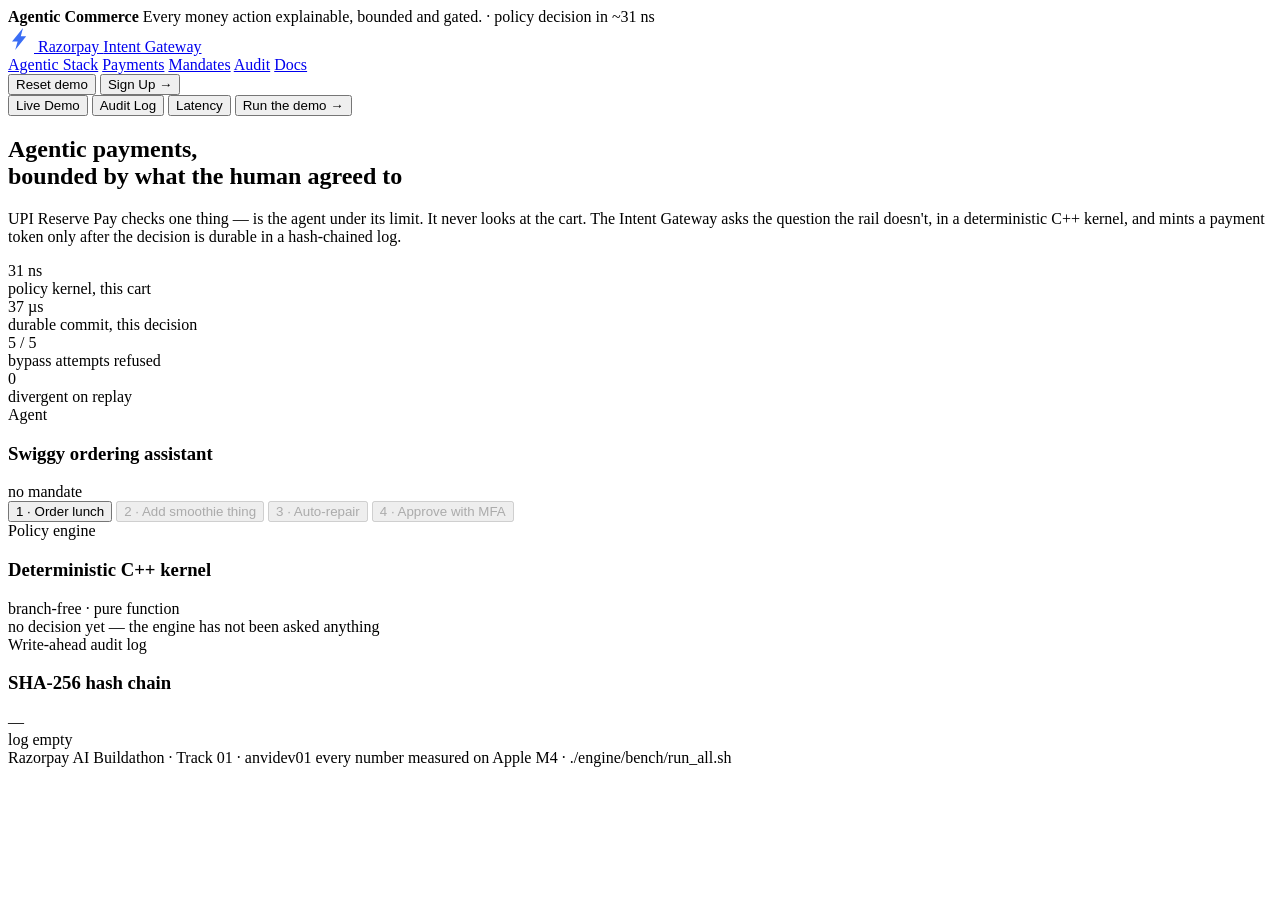
==== ui/index.html @ bc1c5377 "ui: restyle the demo in Razorpay's design language Rebuilt the demo surface to match razorpay.com ra" ====
<!doctype html>
<html lang="en">
<head>
<meta charset="utf-8">
<meta name="viewport" content="width=device-width,initial-scale=1">
<title>Razorpay Intent Gateway</title>
<link rel="preconnect" href="https://fonts.googleapis.com">
<link rel="preconnect" href="https://fonts.gstatic.com" crossorigin>
<link rel="stylesheet" href="https://fonts.googleapis.com/css2?family=Figtree:wght@400;500;600;700;800&family=IBM+Plex+Mono:wght@400;500;600&display=swap">
<link rel="stylesheet" href="/style.css">
</head>
<body>

<div class="announce">
  <div class="in">
    <span class="dot"></span>
    <b>Agentic Commerce</b>
    <span>Every money action explainable, bounded and gated.</span>
    <span class="sep">·</span>
    <span class="mono" id="a-kernel">policy decision in ~31 ns</span>
  </div>
</div>

<header class="nav">
  <div class="in">
    <a class="brand" href="/">
      <svg width="26" height="26" viewBox="0 0 26 26" aria-hidden="true">
        <path d="M4 15.5 15 2l-2.2 8.2h5.4L7.2 24l2.4-8.5H4Z" fill="#3B6EF5"/>
      </svg>
      Razorpay
      <span class="sub">Intent Gateway</span>
    </a>
    <nav class="links">
      <a href="#" class="on">Agentic Stack</a>
      <a href="#">Payments</a>
      <a href="#">Mandates</a>
      <a href="#">Audit</a>
      <a href="#">Docs</a>
    </nav>
    <div class="navcta">
      <button class="btn-quiet sm" id="reset">Reset demo</button>
      <button class="btn-primary sm">Sign Up →</button>
    </div>
  </div>
</header>

<div class="subnav">
  <div class="in">
    <button class="tab on">Live Demo</button>
    <button class="tab" id="t-audit">Audit Log</button>
    <button class="tab" id="t-bench">Latency</button>
    <span class="right"><button class="btn-primary sm" id="b1">Run the demo →</button></span>
  </div>
</div>

<section class="hero">
  <h1>Agentic payments,<br><span class="blue">bounded by what the human agreed to</span></h1>
  <p>
    UPI Reserve Pay checks one thing — is the agent under its limit. It never looks at the
    cart. The Intent Gateway asks the question the rail doesn't, in a deterministic C++
    kernel, and mints a payment token only after the decision is durable in a
    hash-chained log.
  </p>
  <div class="stats">
    <div class="stat"><div class="k b mono" id="s-kernel">31 ns</div><div class="l">policy kernel, this cart</div></div>
    <div class="stat"><div class="k mono" id="s-commit">37 µs</div><div class="l">durable commit, this decision</div></div>
    <div class="stat"><div class="k g mono" id="s-bypass">5 / 5</div><div class="l">bypass attempts refused</div></div>
    <div class="stat"><div class="k mono" id="s-div">0</div><div class="l">divergent on replay</div></div>
  </div>
</section>

<section class="work">
  <div class="in">

    <div class="card">
      <div class="chead">
        <div>
          <div class="eyebrow">Agent</div>
          <h3>Swiggy ordering assistant</h3>
        </div>
        <span class="chip" id="mandate-state">no mandate</span>
      </div>
      <div class="chat" id="chat"></div>
      <div class="controls">
        <button class="btn-primary" id="b1b">1 · Order lunch</button>
        <button class="btn-quiet" id="b2" disabled>2 · Add smoothie thing</button>
        <button class="btn-quiet" id="b3" disabled>3 · Auto-repair</button>
        <button class="btn-ghost" id="b4" disabled>4 · Approve with MFA</button>
      </div>
    </div>

    <div class="col">
      <div class="card">
        <div class="chead">
          <div>
            <div class="eyebrow">Policy engine</div>
            <h3>Deterministic C++ kernel</h3>
          </div>
          <span class="eyebrow">branch-free · pure function</span>
        </div>
        <div class="verdict" id="verdict">
          <div class="empty">no decision yet — the engine has not been asked anything</div>
        </div>
      </div>

      <div class="card" id="audit">
        <div class="chead">
          <div>
            <div class="eyebrow">Write-ahead audit log</div>
            <h3>SHA-256 hash chain</h3>
          </div>
          <span class="chip" id="chain">—</span>
        </div>
        <div class="walrows" id="wal"><div class="empty">log empty</div></div>
      </div>
    </div>

  </div>
</section>

<div class="foot">
  <span>Razorpay AI Buildathon · Track 01 · anvidev01</span>
  <span>every number measured on Apple M4 · ./engine/bench/run_all.sh</span>
</div>

<script src="/app.js"></script>
</body>
</html>
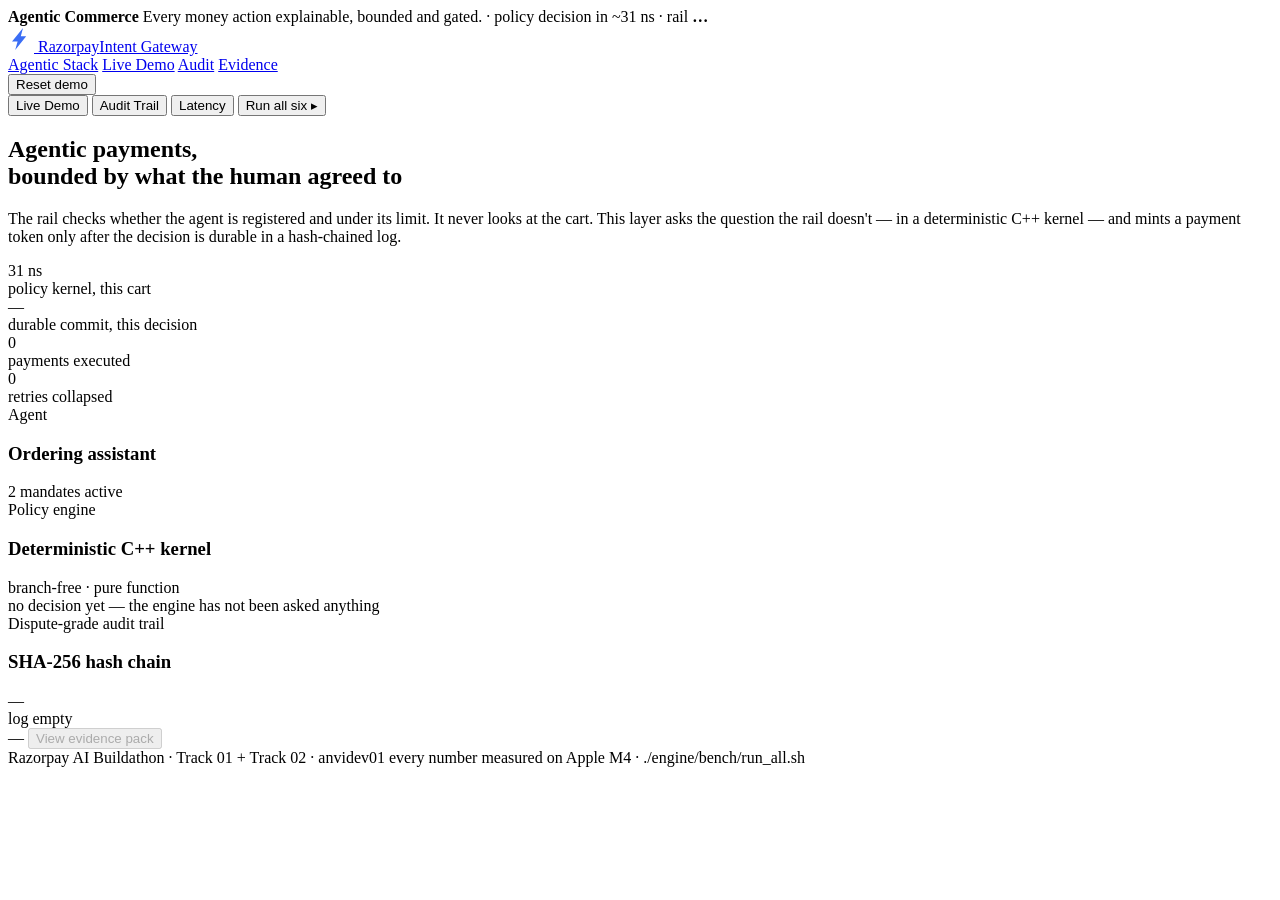
==== commit b27db443: "ui: wire the whole flow -- six scenarios, step-up, audit, evidence Every capability is now reachable" ====
--- a/ui/index.html
+++ b/ui/index.html
@@ -18,6 +18,8 @@
     <span>Every money action explainable, bounded and gated.</span>
     <span class="sep">·</span>
     <span class="mono" id="a-kernel">policy decision in ~31 ns</span>
+    <span class="sep">·</span>
+    <span class="mono">rail <b id="a-rail">…</b></span>
   </div>
 </div>
 
@@ -27,75 +29,60 @@
       <svg width="26" height="26" viewBox="0 0 26 26" aria-hidden="true">
         <path d="M4 15.5 15 2l-2.2 8.2h5.4L7.2 24l2.4-8.5H4Z" fill="#3B6EF5"/>
       </svg>
-      Razorpay
-      <span class="sub">Intent Gateway</span>
+      Razorpay<span class="sub">Intent Gateway</span>
     </a>
     <nav class="links">
       <a href="#" class="on">Agentic Stack</a>
-      <a href="#">Payments</a>
-      <a href="#">Mandates</a>
-      <a href="#">Audit</a>
-      <a href="#">Docs</a>
+      <a href="#work">Live Demo</a>
+      <a href="#audit">Audit</a>
+      <a href="#" id="nav-ev">Evidence</a>
     </nav>
     <div class="navcta">
       <button class="btn-quiet sm" id="reset">Reset demo</button>
-      <button class="btn-primary sm">Sign Up →</button>
     </div>
   </div>
 </header>
 
 <div class="subnav">
   <div class="in">
-    <button class="tab on">Live Demo</button>
-    <button class="tab" id="t-audit">Audit Log</button>
-    <button class="tab" id="t-bench">Latency</button>
-    <span class="right"><button class="btn-primary sm" id="b1">Run the demo →</button></span>
+    <button class="tab on" data-jump="#work">Live Demo</button>
+    <button class="tab" data-jump="#audit">Audit Trail</button>
+    <button class="tab" data-jump=".stats">Latency</button>
+    <span class="right"><button class="btn-primary sm" id="run-all">Run all six ▸</button></span>
   </div>
 </div>
 
 <section class="hero">
   <h1>Agentic payments,<br><span class="blue">bounded by what the human agreed to</span></h1>
   <p>
-    UPI Reserve Pay checks one thing — is the agent under its limit. It never looks at the
-    cart. The Intent Gateway asks the question the rail doesn't, in a deterministic C++
-    kernel, and mints a payment token only after the decision is durable in a
-    hash-chained log.
+    The rail checks whether the agent is registered and under its limit. It never looks at
+    the cart. This layer asks the question the rail doesn't — in a deterministic C++ kernel —
+    and mints a payment token only after the decision is durable in a hash-chained log.
   </p>
   <div class="stats">
     <div class="stat"><div class="k b mono" id="s-kernel">31 ns</div><div class="l">policy kernel, this cart</div></div>
-    <div class="stat"><div class="k mono" id="s-commit">37 µs</div><div class="l">durable commit, this decision</div></div>
-    <div class="stat"><div class="k g mono" id="s-bypass">5 / 5</div><div class="l">bypass attempts refused</div></div>
-    <div class="stat"><div class="k mono" id="s-div">0</div><div class="l">divergent on replay</div></div>
+    <div class="stat"><div class="k mono" id="s-commit">—</div><div class="l">durable commit, this decision</div></div>
+    <div class="stat"><div class="k g mono" id="s-paid">0</div><div class="l">payments executed</div></div>
+    <div class="stat"><div class="k mono" id="s-dupes">0</div><div class="l">retries collapsed</div></div>
   </div>
 </section>
 
-<section class="work">
+<section class="work" id="work">
   <div class="in">
 
     <div class="card">
       <div class="chead">
-        <div>
-          <div class="eyebrow">Agent</div>
-          <h3>Swiggy ordering assistant</h3>
-        </div>
-        <span class="chip" id="mandate-state">no mandate</span>
+        <div><div class="eyebrow">Agent</div><h3>Ordering assistant</h3></div>
+        <span class="chip" id="mandate-state">2 mandates active</span>
       </div>
       <div class="chat" id="chat"></div>
-      <div class="controls">
-        <button class="btn-primary" id="b1b">1 · Order lunch</button>
-        <button class="btn-quiet" id="b2" disabled>2 · Add smoothie thing</button>
-        <button class="btn-quiet" id="b3" disabled>3 · Auto-repair</button>
-        <button class="btn-ghost" id="b4" disabled>4 · Approve with MFA</button>
-      </div>
+      <div class="controls" id="scenarios"></div>
     </div>
 
     <div class="col">
       <div class="card">
         <div class="chead">
-          <div>
-            <div class="eyebrow">Policy engine</div>
-            <h3>Deterministic C++ kernel</h3>
-          </div>
+          <div><div class="eyebrow">Policy engine</div><h3>Deterministic C++ kernel</h3></div>
           <span class="eyebrow">branch-free · pure function</span>
         </div>
         <div class="verdict" id="verdict">
@@ -103,23 +90,49 @@
         </div>
       </div>
 
+      <div class="card" id="stepup" hidden>
+        <div class="chead">
+          <div><div class="eyebrow">Gated — human in the loop</div><h3>Step-up confirmation</h3></div>
+          <span class="chip warn">awaiting human</span>
+        </div>
+        <div class="stepbody">
+          <p id="stepmsg"></p>
+          <div class="steprow">
+            <button class="btn-primary" id="approve">Approve · MFA</button>
+            <button class="btn-quiet danger" id="decline">Decline</button>
+            <span class="mono tiny" id="stepref">ref mfa_device_9f21</span>
+          </div>
+        </div>
+      </div>
+
       <div class="card" id="audit">
         <div class="chead">
-          <div>
-            <div class="eyebrow">Write-ahead audit log</div>
-            <h3>SHA-256 hash chain</h3>
-          </div>
+          <div><div class="eyebrow">Dispute-grade audit trail</div><h3>SHA-256 hash chain</h3></div>
           <span class="chip" id="chain">—</span>
         </div>
         <div class="walrows" id="wal"><div class="empty">log empty</div></div>
+        <div class="auditfoot">
+          <span class="mono tiny" id="auditsum">—</span>
+          <button class="btn-quiet sm" id="ev-btn" disabled>View evidence pack</button>
+        </div>
       </div>
     </div>
 
   </div>
 </section>
 
+<div class="modal" id="ev-modal" hidden>
+  <div class="modalbox">
+    <div class="chead">
+      <div><div class="eyebrow">Dispute evidence</div><h3 id="ev-title">Evidence pack</h3></div>
+      <button class="btn-quiet sm" id="ev-close">Close</button>
+    </div>
+    <pre id="ev-body" class="evbody"></pre>
+  </div>
+</div>
+
 <div class="foot">
-  <span>Razorpay AI Buildathon · Track 01 · anvidev01</span>
+  <span>Razorpay AI Buildathon · Track 01 + Track 02 · anvidev01</span>
   <span>every number measured on Apple M4 · ./engine/bench/run_all.sh</span>
 </div>
 
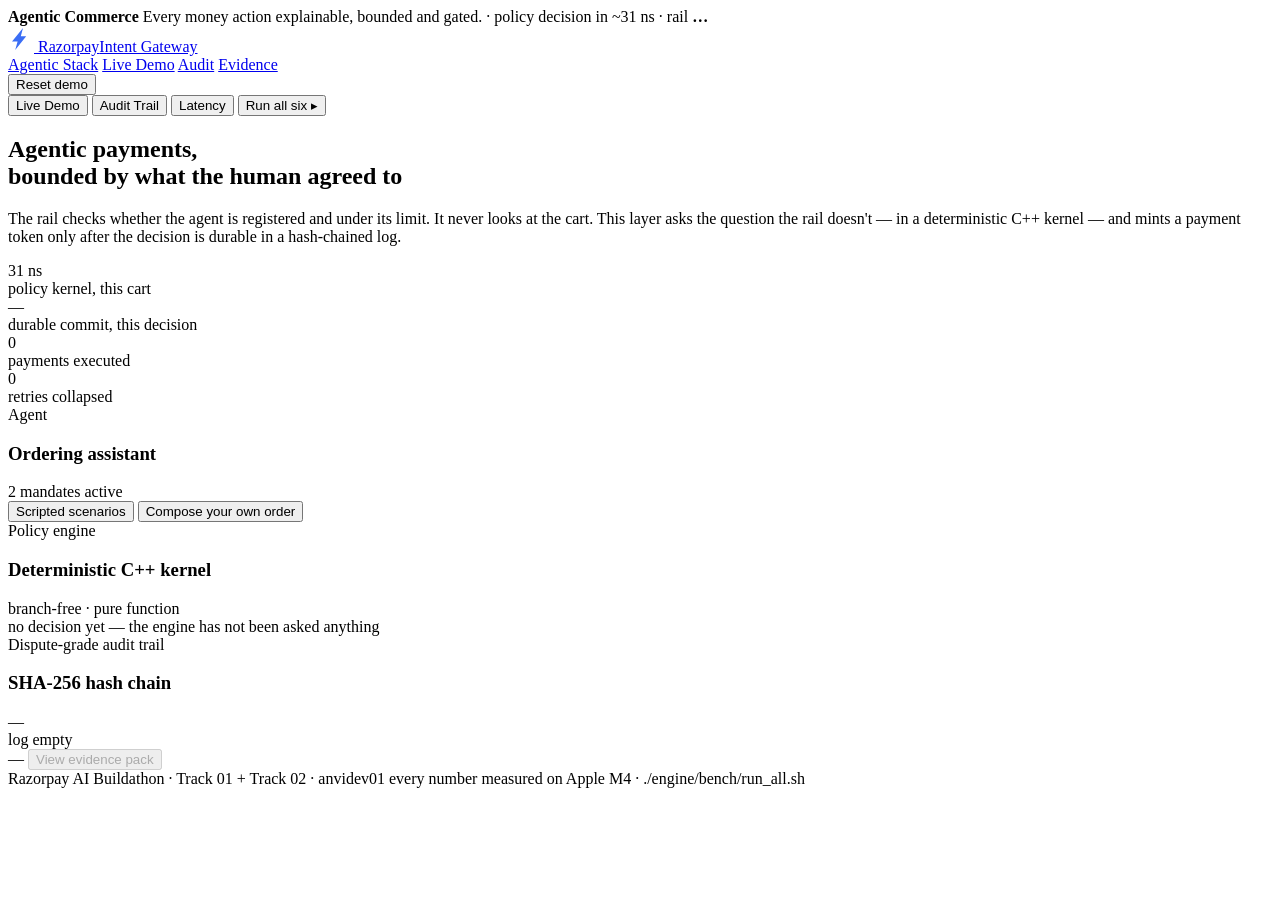
==== commit f2d6b067: "ui: compose your own order + one-command runner Until now the UI only had six scripted buttons, so n" ====
--- a/ui/index.html
+++ b/ui/index.html
@@ -75,8 +75,54 @@
         <div><div class="eyebrow">Agent</div><h3>Ordering assistant</h3></div>
         <span class="chip" id="mandate-state">2 mandates active</span>
       </div>
+      <div class="modetabs">
+        <button class="mt on" id="m-scn">Scripted scenarios</button>
+        <button class="mt" id="m-com">Compose your own order</button>
+      </div>
       <div class="chat" id="chat"></div>
       <div class="controls" id="scenarios"></div>
+
+      <div class="composer" id="composer" hidden>
+        <div class="csect">
+          <div class="secttl">1 · The mandate <span>what the human authorises</span></div>
+          <div class="frow">
+            <label>Mandate id<input id="c-mid" value="mnd_live_01"></label>
+            <label>Budget ₹<input id="c-budget" type="number" min="1" value="500"></label>
+            <label>Valid for (min)<input id="c-ttl" type="number" min="1" value="30"></label>
+          </div>
+          <div class="frow">
+            <label>Merchants (comma separated)<input id="c-merch" value="swiggy, zomato"></label>
+            <label>Substitution
+              <select id="c-sub">
+                <option value="deny">exact SKUs only</option>
+                <option value="same_category" selected>same category</option>
+                <option value="any_in_budget">any item in budget</option>
+              </select></label>
+            <label>Allowed uplift %<input id="c-delta" type="number" min="0" value="20"></label>
+          </div>
+          <div class="rules" id="c-rules"></div>
+          <div class="crow">
+            <button class="btn-quiet sm" id="c-addrule">+ item rule</button>
+            <button class="btn-primary sm" id="c-sign">Sign &amp; admit mandate</button>
+            <span class="mono tiny" id="c-signed"></span>
+          </div>
+        </div>
+
+        <div class="csect">
+          <div class="secttl">2 · The cart <span>what the agent wants to buy</span></div>
+          <div class="frow">
+            <label>Merchant<input id="c-cmerch" value="swiggy"></label>
+            <label>Agent session<input id="c-sess" value="sess_live_01"></label>
+          </div>
+          <div class="rules" id="c-lines"></div>
+          <div class="crow">
+            <button class="btn-quiet sm" id="c-addline">+ cart line</button>
+            <label class="chk"><input type="checkbox" id="c-exec" checked> execute payment on ALLOW</label>
+            <button class="btn-primary" id="c-send">Send to gateway →</button>
+          </div>
+          <div class="hint" id="c-hint"></div>
+        </div>
+      </div>
     </div>
 
     <div class="col">
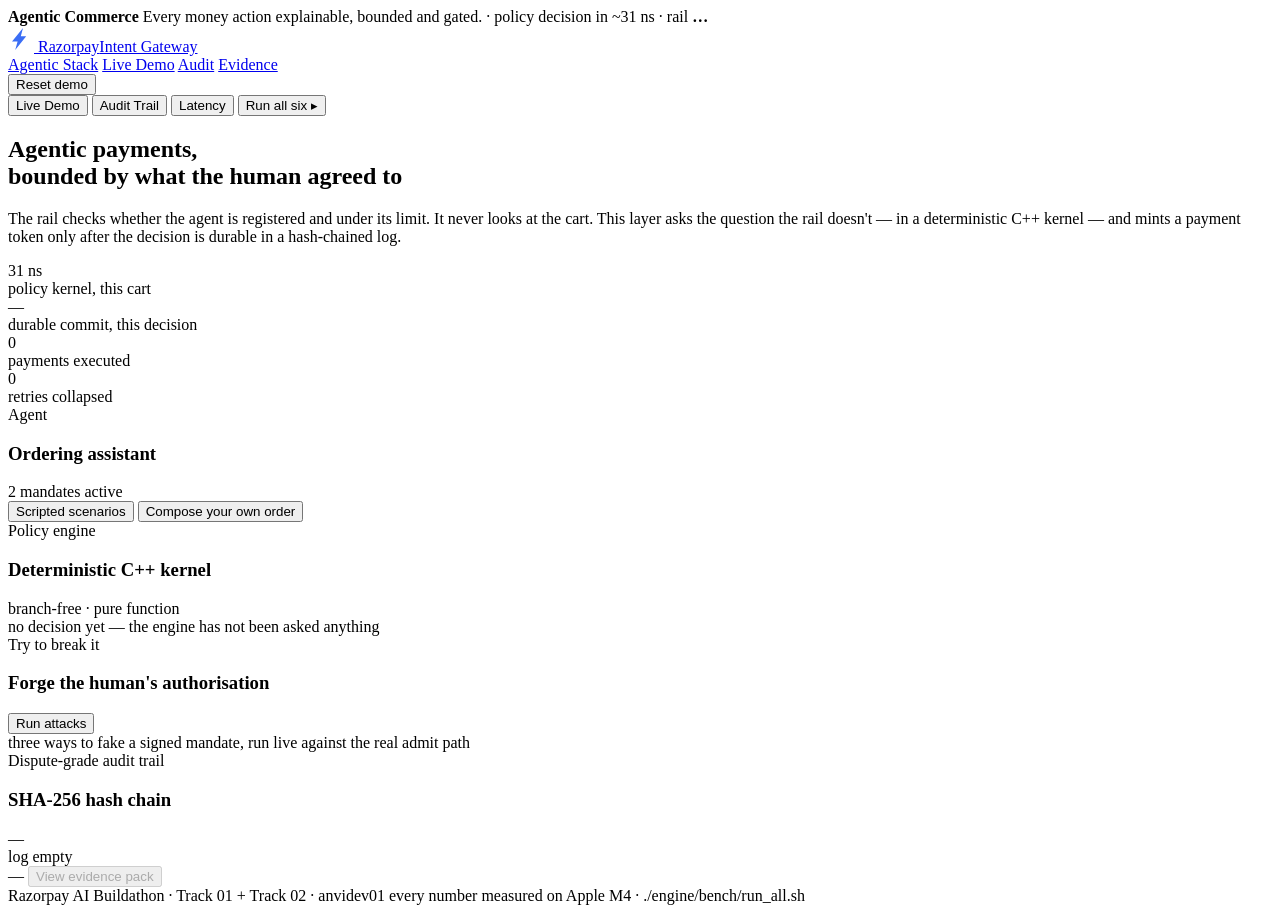
==== commit a0a10a9f: "ui: run the mandate forgeries from the browser Four of the five things an evaluator will try were al" ====
--- a/ui/index.html
+++ b/ui/index.html
@@ -84,7 +84,16 @@
 
       <div class="composer" id="composer" hidden>
         <div class="csect">
-          <div class="secttl">1 · The mandate <span>what the human authorises</span></div>
+          <div class="secttl"><span class="who-h">HUMAN · once</span>1 · Say it in plain English <span>the assistant drafts, you approve</span></div>
+          <div class="nlrow">
+            <input id="c-utter" placeholder="buy me two meals and a drink under ₹1000">
+            <button class="btn-quiet" id="c-interpret">Interpret →</button>
+          </div>
+          <div class="interp" id="c-interp" hidden></div>
+        </div>
+
+        <div class="csect">
+          <div class="secttl"><span class="who-h">HUMAN · once</span>2 · Review and sign <span>in production this is your UPI PIN screen, not a web form</span></div>
           <div class="frow">
             <label>Mandate id<input id="c-mid" value="mnd_live_01"></label>
             <label>Budget ₹<input id="c-budget" type="number" min="1" value="500"></label>
@@ -109,7 +118,7 @@
         </div>
 
         <div class="csect">
-          <div class="secttl">2 · The cart <span>what the agent wants to buy</span></div>
+          <div class="secttl"><span class="who-a">AGENT · every purchase</span>3 · The cart <span>no human touches this in production — the agent calls the API</span></div>
           <div class="frow">
             <label>Merchant<input id="c-cmerch" value="swiggy"></label>
             <label>Agent session<input id="c-sess" value="sess_live_01"></label>
@@ -119,6 +128,7 @@
             <button class="btn-quiet sm" id="c-addline">+ cart line</button>
             <label class="chk"><input type="checkbox" id="c-exec" checked> execute payment on ALLOW</label>
             <button class="btn-primary" id="c-send">Send to gateway →</button>
+            <button class="btn-ghost" id="c-auto">▶ Let the agent shop unattended</button>
           </div>
           <div class="hint" id="c-hint"></div>
         </div>
@@ -151,6 +161,16 @@
         </div>
       </div>
 
+      <div class="card" id="forge">
+        <div class="chead">
+          <div><div class="eyebrow">Try to break it</div><h3>Forge the human's authorisation</h3></div>
+          <button class="btn-quiet sm" id="forge-run">Run attacks</button>
+        </div>
+        <div class="forgebody" id="forge-out">
+          <div class="empty">three ways to fake a signed mandate, run live against the real admit path</div>
+        </div>
+      </div>
+
       <div class="card" id="audit">
         <div class="chead">
           <div><div class="eyebrow">Dispute-grade audit trail</div><h3>SHA-256 hash chain</h3></div>
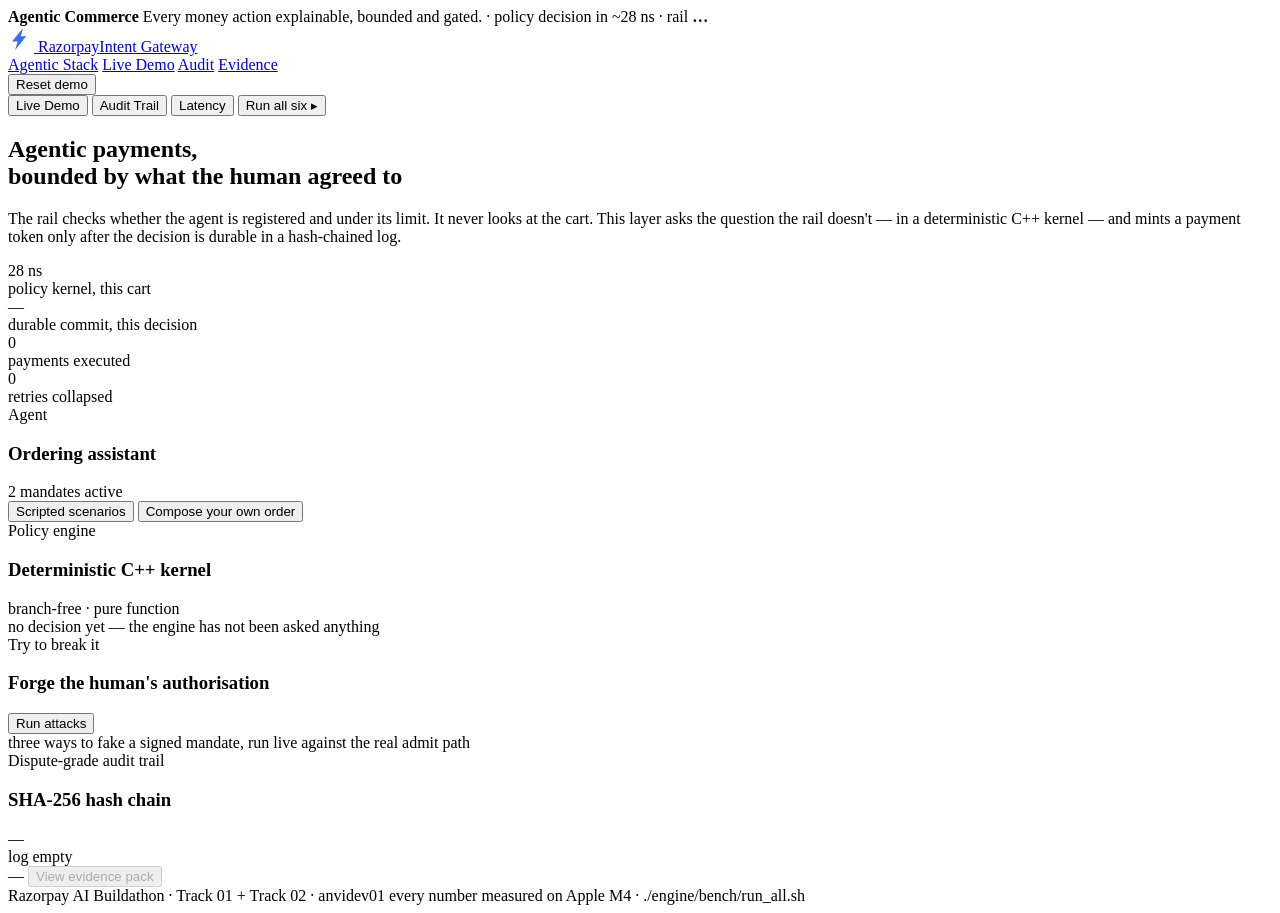
==== commit dce62634: "bench: re-measure the kernel and correct every quoted latency The docs quoted 30.8 ns for the produc" ====
--- a/ui/index.html
+++ b/ui/index.html
@@ -17,7 +17,7 @@
     <b>Agentic Commerce</b>
     <span>Every money action explainable, bounded and gated.</span>
     <span class="sep">·</span>
-    <span class="mono" id="a-kernel">policy decision in ~31 ns</span>
+    <span class="mono" id="a-kernel">policy decision in ~28 ns</span>
     <span class="sep">·</span>
     <span class="mono">rail <b id="a-rail">…</b></span>
   </div>
@@ -60,7 +60,7 @@
     and mints a payment token only after the decision is durable in a hash-chained log.
   </p>
   <div class="stats">
-    <div class="stat"><div class="k b mono" id="s-kernel">31 ns</div><div class="l">policy kernel, this cart</div></div>
+    <div class="stat"><div class="k b mono" id="s-kernel">28 ns</div><div class="l">policy kernel, this cart</div></div>
     <div class="stat"><div class="k mono" id="s-commit">—</div><div class="l">durable commit, this decision</div></div>
     <div class="stat"><div class="k g mono" id="s-paid">0</div><div class="l">payments executed</div></div>
     <div class="stat"><div class="k mono" id="s-dupes">0</div><div class="l">retries collapsed</div></div>
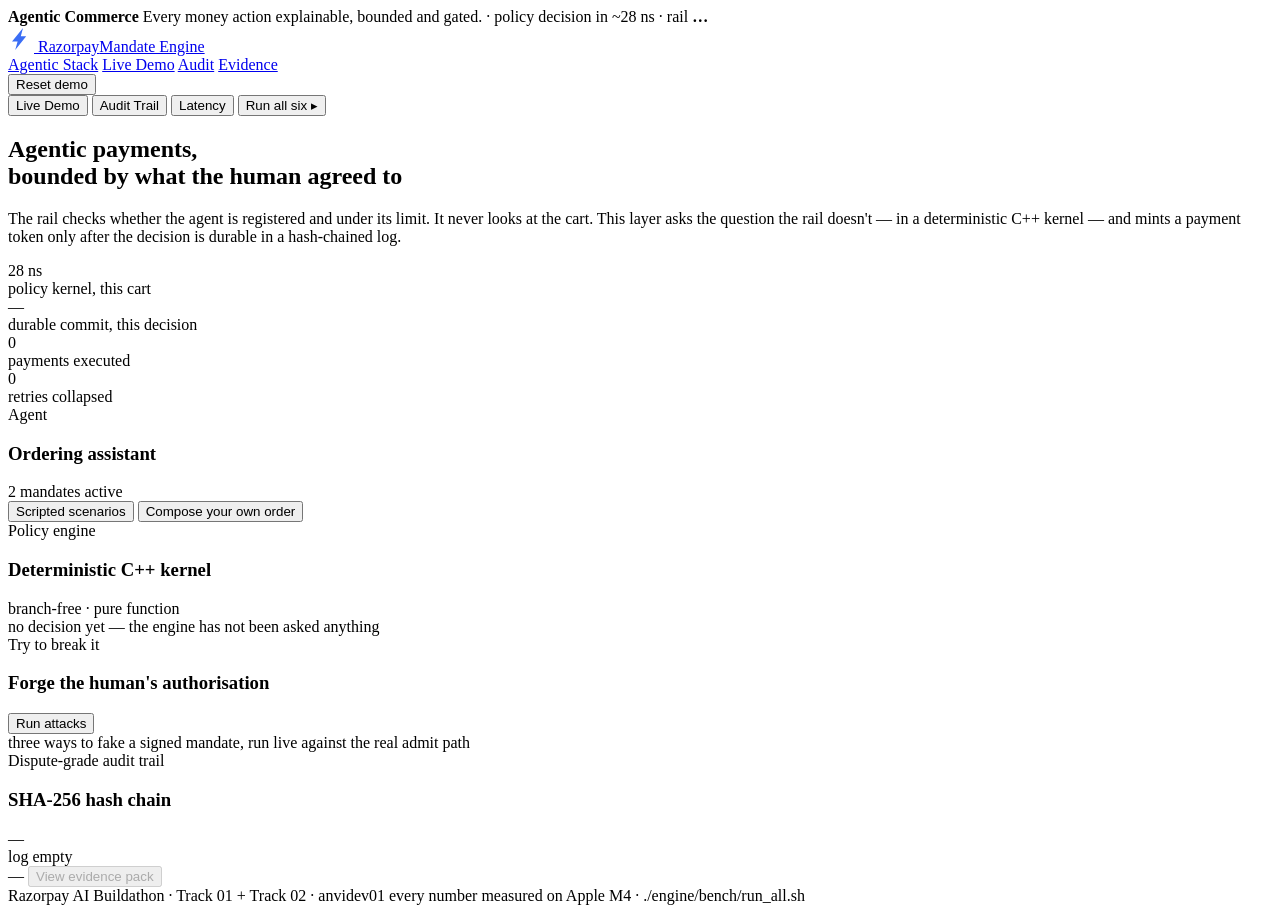
==== commit 7194c9e6: "rename: the project is Mandate Engine, the repo is razorpay-mandate-engine Thirteen occurrences of "" ====
--- a/ui/index.html
+++ b/ui/index.html
@@ -3,7 +3,7 @@
 <head>
 <meta charset="utf-8">
 <meta name="viewport" content="width=device-width,initial-scale=1">
-<title>Razorpay Intent Gateway</title>
+<title>Mandate Engine</title>
 <link rel="preconnect" href="https://fonts.googleapis.com">
 <link rel="preconnect" href="https://fonts.gstatic.com" crossorigin>
 <link rel="stylesheet" href="https://fonts.googleapis.com/css2?family=Figtree:wght@400;500;600;700;800&family=IBM+Plex+Mono:wght@400;500;600&display=swap">
@@ -29,7 +29,7 @@
       <svg width="26" height="26" viewBox="0 0 26 26" aria-hidden="true">
         <path d="M4 15.5 15 2l-2.2 8.2h5.4L7.2 24l2.4-8.5H4Z" fill="#3B6EF5"/>
       </svg>
-      Razorpay<span class="sub">Intent Gateway</span>
+      Razorpay<span class="sub">Mandate Engine</span>
     </a>
     <nav class="links">
       <a href="#" class="on">Agentic Stack</a>
